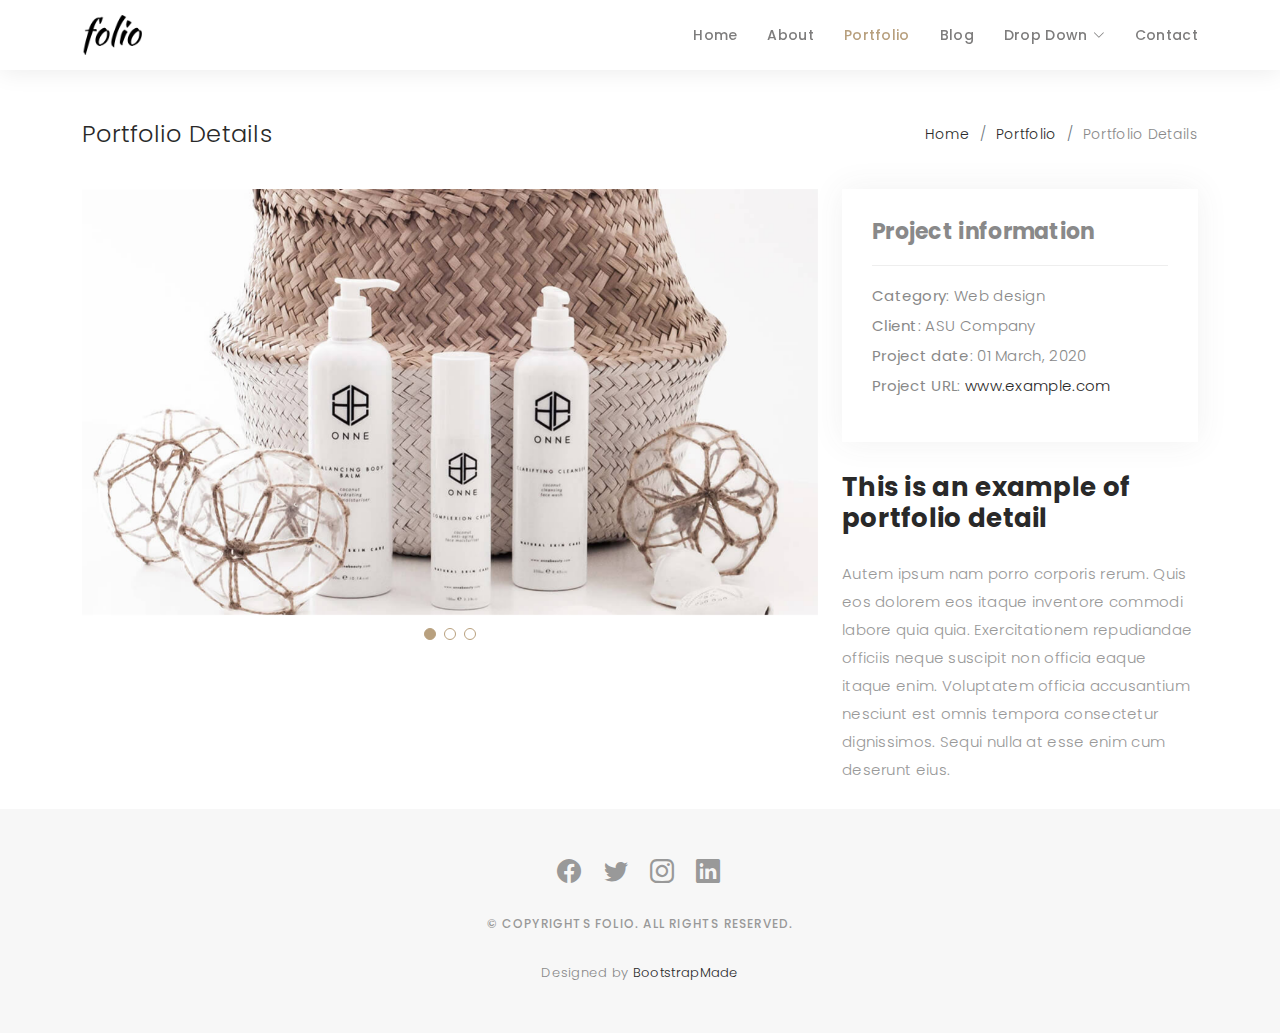
==== portfolio-details.html @ 8ef75a7e "base temp;late initial commit" ====
<!DOCTYPE html>
<html lang="en">

<head>
  <meta charset="utf-8">
  <meta content="width=device-width, initial-scale=1.0" name="viewport">

  <title>Portfolio Details - Folio Bootstrap Template</title>
  <meta content="" name="description">
  <meta content="" name="keywords">

  <!-- Favicons -->
  <link href="assets/img/favicon.png" rel="icon">
  <link href="assets/img/apple-touch-icon.png" rel="apple-touch-icon">

  <!-- Google Fonts -->
  <link href="https://fonts.googleapis.com/css?family=Poppins:300,300i,400,400i,500,500i,600,600i,700,700i|Playfair+Display:400,400i,500,500i,600,600i,700,700i,900,900i" rel="stylesheet">

  <!-- Vendor CSS Files -->
  <link href="assets/vendor/bootstrap/css/bootstrap.min.css" rel="stylesheet">
  <link href="assets/vendor/bootstrap-icons/bootstrap-icons.css" rel="stylesheet">
  <link href="assets/vendor/boxicons/css/boxicons.min.css" rel="stylesheet">
  <link href="assets/vendor/glightbox/css/glightbox.min.css" rel="stylesheet">
  <link href="assets/vendor/swiper/swiper-bundle.min.css" rel="stylesheet">

  <!-- Template Main CSS File -->
  <link href="assets/css/style.css" rel="stylesheet">

  <!-- =======================================================
  * Template Name: Folio
  * Updated: Jan 09 2024 with Bootstrap v5.3.2
  * Template URL: https://bootstrapmade.com/folio-bootstrap-portfolio-template/
  * Author: BootstrapMade.com
  * License: https://bootstrapmade.com/license/
  ======================================================== -->
</head>

<body>

  <!-- ======= Header ======= -->
  <header id="header" class="fixed-top header-inner-pages">
    <div class="container d-flex align-items-center justify-content-between">

      <a href="index.html" class="logo"><img src="assets/img/logo.png" alt="" class="img-fluid"></a>
      <!-- Uncomment below if you prefer to use an text logo -->
      <!-- <h1 class="logo"><a href="index.html">Folio</a></h1> -->

      <nav id="navbar" class="navbar">
        <ul>
          <li><a class="nav-link scrollto " href="#hero">Home</a></li>
          <li><a class="nav-link scrollto" href="#about">About</a></li>
          <li><a class="nav-link active  scrollto" href="#portfolio">Portfolio</a></li>
          <li><a class="nav-link  scrollto" href="#journal">Blog</a></li>
          <li class="dropdown"><a href="#"><span>Drop Down</span> <i class="bi bi-chevron-down"></i></a>
            <ul>
              <li><a href="#">Drop Down 1</a></li>
              <li class="dropdown"><a href="#"><span>Deep Drop Down</span> <i class="bi bi-chevron-right"></i></a>
                <ul>
                  <li><a href="#">Deep Drop Down 1</a></li>
                  <li><a href="#">Deep Drop Down 2</a></li>
                  <li><a href="#">Deep Drop Down 3</a></li>
                  <li><a href="#">Deep Drop Down 4</a></li>
                  <li><a href="#">Deep Drop Down 5</a></li>
                </ul>
              </li>
              <li><a href="#">Drop Down 2</a></li>
              <li><a href="#">Drop Down 3</a></li>
              <li><a href="#">Drop Down 4</a></li>
            </ul>
          </li>
          <li><a class="nav-link scrollto" href="#contact">Contact</a></li>
        </ul>
        <i class="bi bi-list mobile-nav-toggle"></i>
      </nav><!-- .navbar -->

    </div>
  </header><!-- End Header -->

  <main id="main">

    <!-- ======= Breadcrumbs Section ======= -->
    <section class="breadcrumbs">
      <div class="container">

        <div class="d-flex justify-content-between align-items-center">
          <h2>Portfolio Details</h2>
          <ol>
            <li><a href="index.html">Home</a></li>
            <li><a href="portfolio.html">Portfolio</a></li>
            <li>Portfolio Details</li>
          </ol>
        </div>

      </div>
    </section><!-- Breadcrumbs Section -->

    <!-- ======= Portfolio Details Section ======= -->
    <section id="portfolio-details" class="portfolio-details">
      <div class="container">

        <div class="row gy-4">

          <div class="col-lg-8">
            <div class="portfolio-details-slider swiper">
              <div class="swiper-wrapper align-items-center">

                <div class="swiper-slide">
                  <img src="assets/img/portfolio/portfolio-details-1.jpg" alt="">
                </div>

                <div class="swiper-slide">
                  <img src="assets/img/portfolio/portfolio-details-2.jpg" alt="">
                </div>

                <div class="swiper-slide">
                  <img src="assets/img/portfolio/portfolio-details-3.jpg" alt="">
                </div>

              </div>
              <div class="swiper-pagination"></div>
            </div>
          </div>

          <div class="col-lg-4">
            <div class="portfolio-info">
              <h3>Project information</h3>
              <ul>
                <li><strong>Category</strong>: Web design</li>
                <li><strong>Client</strong>: ASU Company</li>
                <li><strong>Project date</strong>: 01 March, 2020</li>
                <li><strong>Project URL</strong>: <a href="#">www.example.com</a></li>
              </ul>
            </div>
            <div class="portfolio-description">
              <h2>This is an example of portfolio detail</h2>
              <p>
                Autem ipsum nam porro corporis rerum. Quis eos dolorem eos itaque inventore commodi labore quia quia. Exercitationem repudiandae officiis neque suscipit non officia eaque itaque enim. Voluptatem officia accusantium nesciunt est omnis tempora consectetur dignissimos. Sequi nulla at esse enim cum deserunt eius.
              </p>
            </div>
          </div>

        </div>

      </div>
    </section><!-- End Portfolio Details Section -->

  </main><!-- End #main -->

  <!-- ======= Footer ======= -->
  <div id="footer" class="text-center">
    <div class="container">
      <div class="socials-media text-center">

        <ul class="list-unstyled">
          <li><a href="#"><i class="bi bi-facebook"></i></a></li>
          <li><a href="#"><i class="bi bi-twitter"></i></a></li>
          <li><a href="#"><i class="bi bi-instagram"></i></a></li>
          <li><a href="#"><i class="bi bi-linkedin"></i></a></li>
        </ul>

      </div>

      <p>&copy; Copyrights Folio. All rights reserved.</p>

      <div class="credits">
        <!--
        All the links in the footer should remain intact.
        You can delete the links only if you purchased the pro version.
        Licensing information: https://bootstrapmade.com/license/
        Purchase the pro version with working PHP/AJAX contact form: https://bootstrapmade.com/buy/?theme=Folio
      -->
        Designed by <a href="https://bootstrapmade.com/">BootstrapMade</a>
      </div>

    </div>
  </div><!-- End Footer -->

  <a href="#" class="back-to-top d-flex align-items-center justify-content-center"><i class="bi bi-arrow-up-short"></i></a>

  <!-- Vendor JS Files -->
  <script src="assets/vendor/bootstrap/js/bootstrap.bundle.min.js"></script>
  <script src="assets/vendor/glightbox/js/glightbox.min.js"></script>
  <script src="assets/vendor/isotope-layout/isotope.pkgd.min.js"></script>
  <script src="assets/vendor/swiper/swiper-bundle.min.js"></script>
  <script src="assets/vendor/typed.js/typed.umd.js"></script>
  <script src="assets/vendor/php-email-form/validate.js"></script>

  <!-- Template Main JS File -->
  <script src="assets/js/main.js"></script>

</body>

</html>
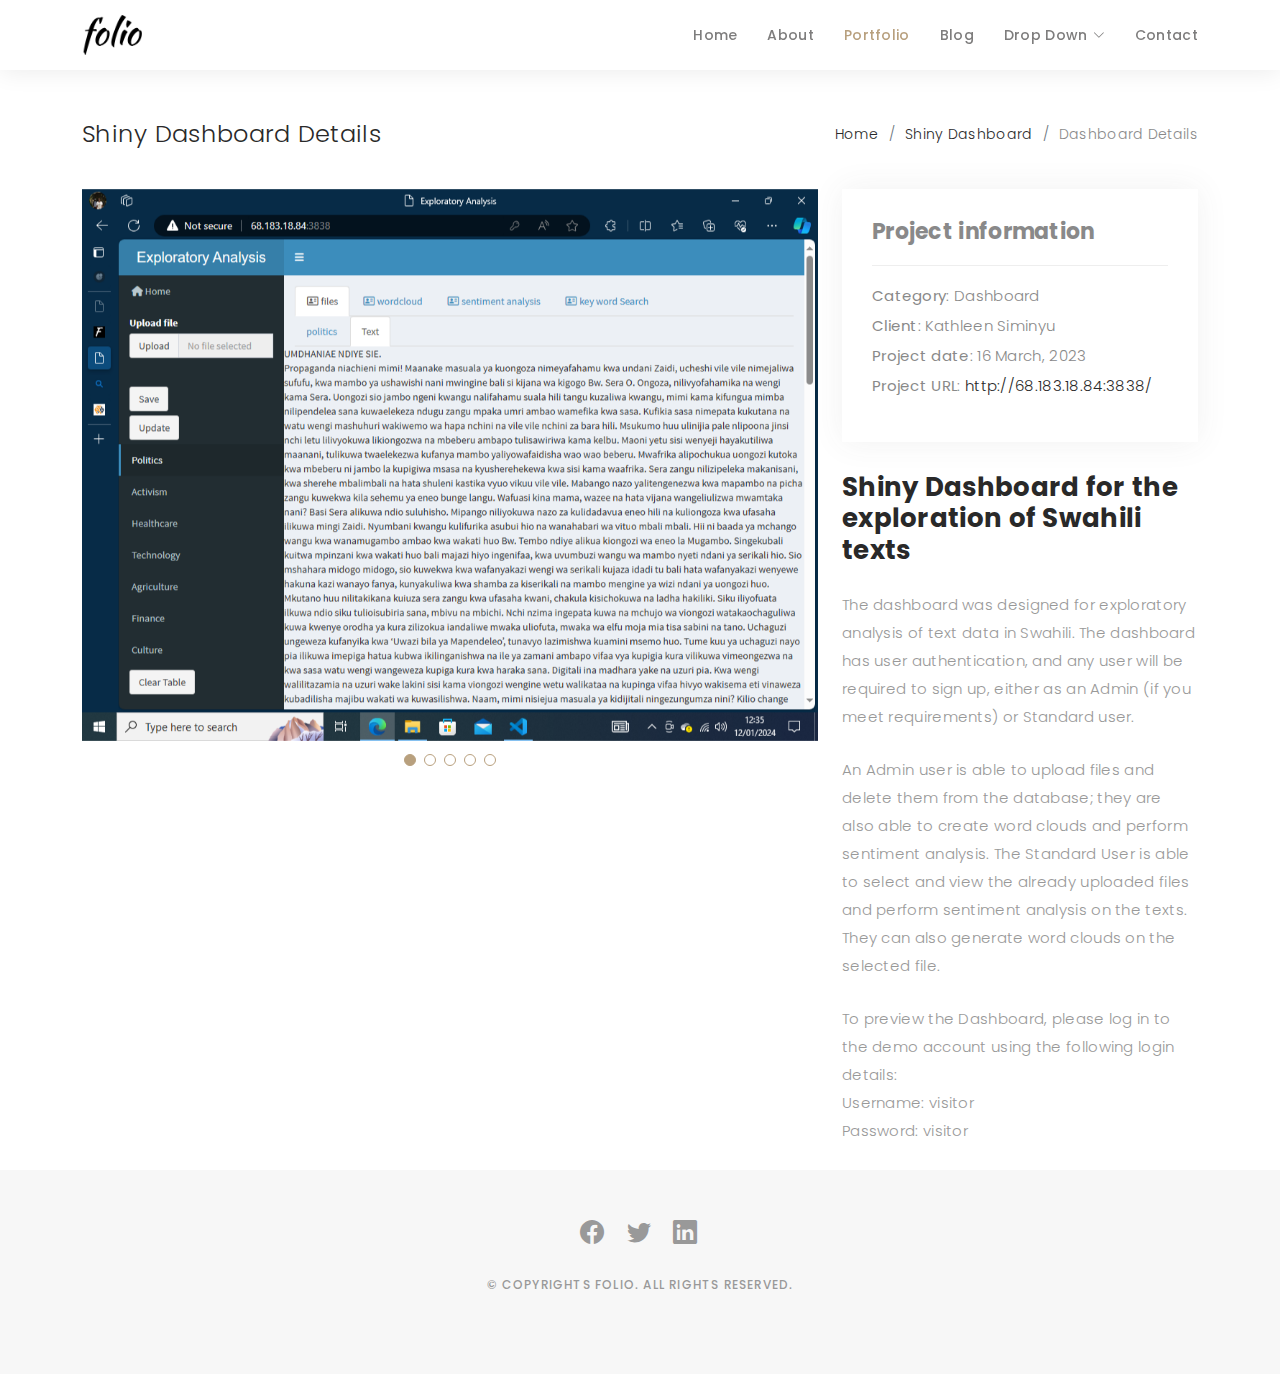
==== commit 24b83238: "80% done" ====
--- a/portfolio-details.html
+++ b/portfolio-details.html
@@ -83,11 +83,11 @@
       <div class="container">
 
         <div class="d-flex justify-content-between align-items-center">
-          <h2>Portfolio Details</h2>
+          <h2>Shiny Dashboard Details</h2>
           <ol>
             <li><a href="index.html">Home</a></li>
-            <li><a href="portfolio.html">Portfolio</a></li>
-            <li>Portfolio Details</li>
+            <li><a href="portfolio.html">Shiny Dashboard</a></li>
+            <li>Dashboard Details</li>
           </ol>
         </div>
 
@@ -105,15 +105,23 @@
               <div class="swiper-wrapper align-items-center">
 
                 <div class="swiper-slide">
-                  <img src="assets/img/portfolio/portfolio-details-1.jpg" alt="">
-                </div>
-
-                <div class="swiper-slide">
-                  <img src="assets/img/portfolio/portfolio-details-2.jpg" alt="">
-                </div>
-
-                <div class="swiper-slide">
-                  <img src="assets/img/portfolio/portfolio-details-3.jpg" alt="">
+                  <img src="assets/img/portfolio/Screenshot (2).png" alt="">
+                </div>
+
+                <div class="swiper-slide">
+                  <img src="assets/img/portfolio/Screenshot (3).png" alt="">
+                </div>
+
+                <div class="swiper-slide">
+                  <img src="assets/img/portfolio/Screenshot (4).png" alt="">
+                </div>
+
+                <div class="swiper-slide">
+                  <img src="assets/img/portfolio/Screenshot (5).png" alt="">
+                </div>
+
+                <div class="swiper-slide">
+                  <img src="assets/img/portfolio/Screenshot (8).png" alt="">
                 </div>
 
               </div>
@@ -125,18 +133,26 @@
             <div class="portfolio-info">
               <h3>Project information</h3>
               <ul>
-                <li><strong>Category</strong>: Web design</li>
-                <li><strong>Client</strong>: ASU Company</li>
-                <li><strong>Project date</strong>: 01 March, 2020</li>
-                <li><strong>Project URL</strong>: <a href="#">www.example.com</a></li>
+                <li><strong>Category</strong>: Dashboard</li>
+                <li><strong>Client</strong>: Kathleen Siminyu</li>
+                <li><strong>Project date</strong>: 16 March, 2023</li>
+                <li><strong>Project URL</strong>: <a href="#">http://68.183.18.84:3838/</a></li>
               </ul>
             </div>
             <div class="portfolio-description">
-              <h2>This is an example of portfolio detail</h2>
+              <h2>Shiny Dashboard for the exploration of Swahili texts</h2>
               <p>
-                Autem ipsum nam porro corporis rerum. Quis eos dolorem eos itaque inventore commodi labore quia quia. Exercitationem repudiandae officiis neque suscipit non officia eaque itaque enim. Voluptatem officia accusantium nesciunt est omnis tempora consectetur dignissimos. Sequi nulla at esse enim cum deserunt eius.
+                  The dashboard was designed for exploratory analysis of text data in Swahili. The dashboard has user authentication, and any user will be required to sign up, either as an Admin (if you meet requirements) or Standard user.
               </p>
-            </div>
+              <p>
+                  An Admin user is able to upload files and delete them from the database; they are also able to create word clouds and perform sentiment analysis. The Standard User is able to select and view the already uploaded files and perform sentiment analysis on the texts. They can also generate word clouds on the selected file.
+              </p>
+              <p>
+                  To preview the Dashboard, please log in to the demo account using the following login details:<br/>
+                  Username: visitor<br/>
+                  Password: visitor
+              </p>
+          </div>
           </div>
 
         </div>
@@ -154,7 +170,6 @@
         <ul class="list-unstyled">
           <li><a href="#"><i class="bi bi-facebook"></i></a></li>
           <li><a href="#"><i class="bi bi-twitter"></i></a></li>
-          <li><a href="#"><i class="bi bi-instagram"></i></a></li>
           <li><a href="#"><i class="bi bi-linkedin"></i></a></li>
         </ul>
 
@@ -169,7 +184,7 @@
         Licensing information: https://bootstrapmade.com/license/
         Purchase the pro version with working PHP/AJAX contact form: https://bootstrapmade.com/buy/?theme=Folio
       -->
-        Designed by <a href="https://bootstrapmade.com/">BootstrapMade</a>
+        
       </div>
 
     </div>
--- a/assets/css/style.css
+++ b/assets/css/style.css
@@ -449,7 +449,7 @@
 # Hero
 --------------------------------------------------------------*/
 #hero {
-  background: url("../img/home-bg.jpg") repeat scroll center center/cover;
+  background: url("../img/pic1.jpg") repeat scroll center center/cover;
   height: 100vh;
   width: 100%;
 }
@@ -572,7 +572,7 @@
   box-shadow: 0px 0px 85px 0px rgba(0, 0, 0, 0.14);
   margin-top: -60px;
   margin-left: 40px;
-  height: 400px;
+  height: 100%;
   -o-object-fit: cover;
   object-fit: cover;
 }
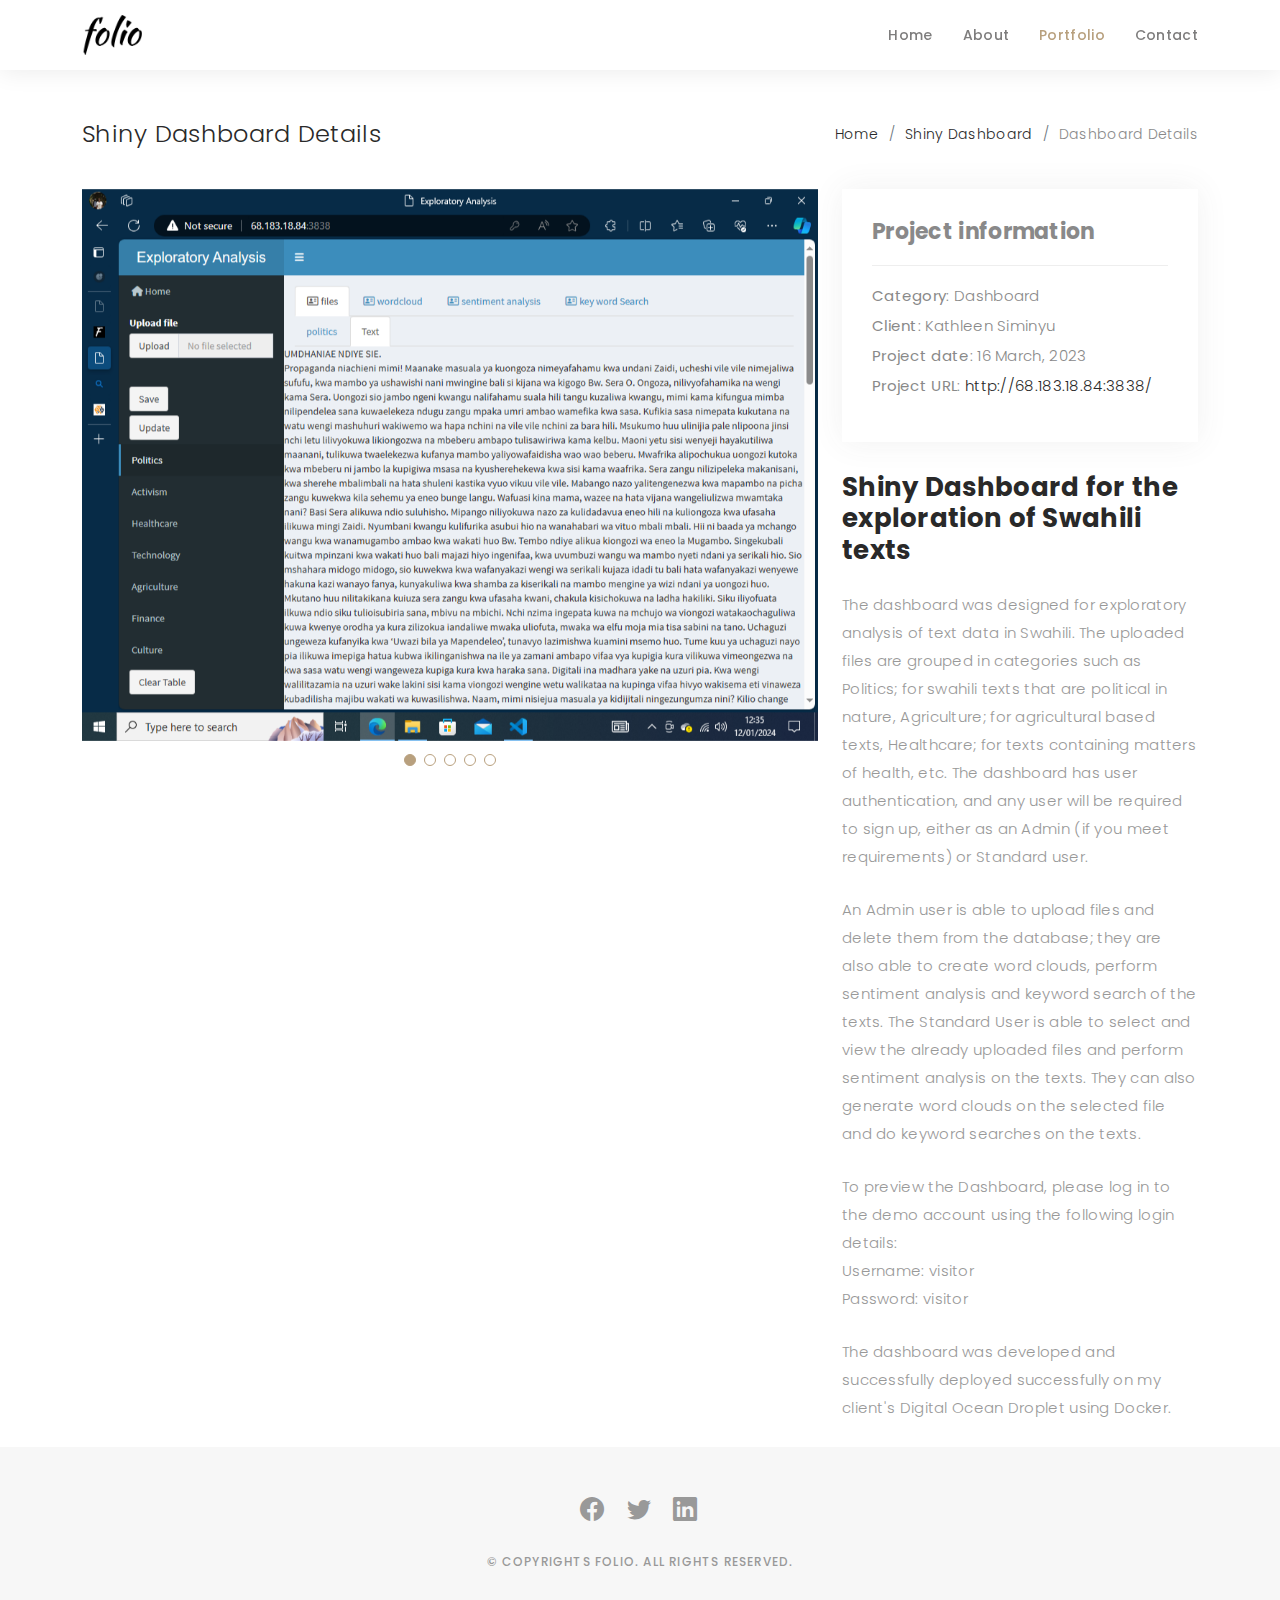
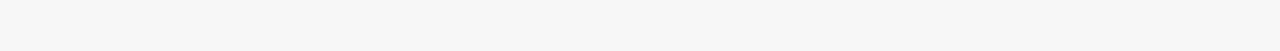
==== commit 97acd40d: "portfolio changes" ====
--- a/portfolio-details.html
+++ b/portfolio-details.html
@@ -49,25 +49,7 @@
         <ul>
           <li><a class="nav-link scrollto " href="#hero">Home</a></li>
           <li><a class="nav-link scrollto" href="#about">About</a></li>
-          <li><a class="nav-link active  scrollto" href="#portfolio">Portfolio</a></li>
-          <li><a class="nav-link  scrollto" href="#journal">Blog</a></li>
-          <li class="dropdown"><a href="#"><span>Drop Down</span> <i class="bi bi-chevron-down"></i></a>
-            <ul>
-              <li><a href="#">Drop Down 1</a></li>
-              <li class="dropdown"><a href="#"><span>Deep Drop Down</span> <i class="bi bi-chevron-right"></i></a>
-                <ul>
-                  <li><a href="#">Deep Drop Down 1</a></li>
-                  <li><a href="#">Deep Drop Down 2</a></li>
-                  <li><a href="#">Deep Drop Down 3</a></li>
-                  <li><a href="#">Deep Drop Down 4</a></li>
-                  <li><a href="#">Deep Drop Down 5</a></li>
-                </ul>
-              </li>
-              <li><a href="#">Drop Down 2</a></li>
-              <li><a href="#">Drop Down 3</a></li>
-              <li><a href="#">Drop Down 4</a></li>
-            </ul>
-          </li>
+          <li><a class="nav-link active  scrollto" href="#portfolio">Portfolio</a></li>          
           <li><a class="nav-link scrollto" href="#contact">Contact</a></li>
         </ul>
         <i class="bi bi-list mobile-nav-toggle"></i>
@@ -136,21 +118,24 @@
                 <li><strong>Category</strong>: Dashboard</li>
                 <li><strong>Client</strong>: Kathleen Siminyu</li>
                 <li><strong>Project date</strong>: 16 March, 2023</li>
-                <li><strong>Project URL</strong>: <a href="#">http://68.183.18.84:3838/</a></li>
+                <li><strong>Project URL</strong>: <a href="http://68.183.18.84:3838/">http://68.183.18.84:3838/</a></li>
               </ul>
             </div>
             <div class="portfolio-description">
               <h2>Shiny Dashboard for the exploration of Swahili texts</h2>
               <p>
-                  The dashboard was designed for exploratory analysis of text data in Swahili. The dashboard has user authentication, and any user will be required to sign up, either as an Admin (if you meet requirements) or Standard user.
+                  The dashboard was designed for exploratory analysis of text data in Swahili. The uploaded files are grouped in categories such as Politics; for swahili texts that are political in nature, Agriculture; for agricultural based texts, Healthcare; for texts containing matters of health, etc. The dashboard has user authentication, and any user will be required to sign up, either as an Admin (if you meet requirements) or Standard user.
               </p>
               <p>
-                  An Admin user is able to upload files and delete them from the database; they are also able to create word clouds and perform sentiment analysis. The Standard User is able to select and view the already uploaded files and perform sentiment analysis on the texts. They can also generate word clouds on the selected file.
+                  An Admin user is able to upload files and delete them from the database; they are also able to create word clouds, perform sentiment analysis and keyword search of the texts. The Standard User is able to select and view the already uploaded files and perform sentiment analysis on the texts. They can also generate word clouds on the selected file and do keyword searches on the texts.
               </p>
               <p>
                   To preview the Dashboard, please log in to the demo account using the following login details:<br/>
                   Username: visitor<br/>
                   Password: visitor
+              </p>
+              <p>
+                The dashboard was developed and successfully deployed successfully on my client's Digital Ocean Droplet using Docker. 
               </p>
           </div>
           </div>
--- a/assets/css/style.css
+++ b/assets/css/style.css
@@ -449,7 +449,7 @@
 # Hero
 --------------------------------------------------------------*/
 #hero {
-  background: url("../img/pic1.jpg") repeat scroll center center/cover;
+  background: url("../img/datapic3.jpeg") repeat scroll center center/cover;
   height: 100vh;
   width: 100%;
 }
